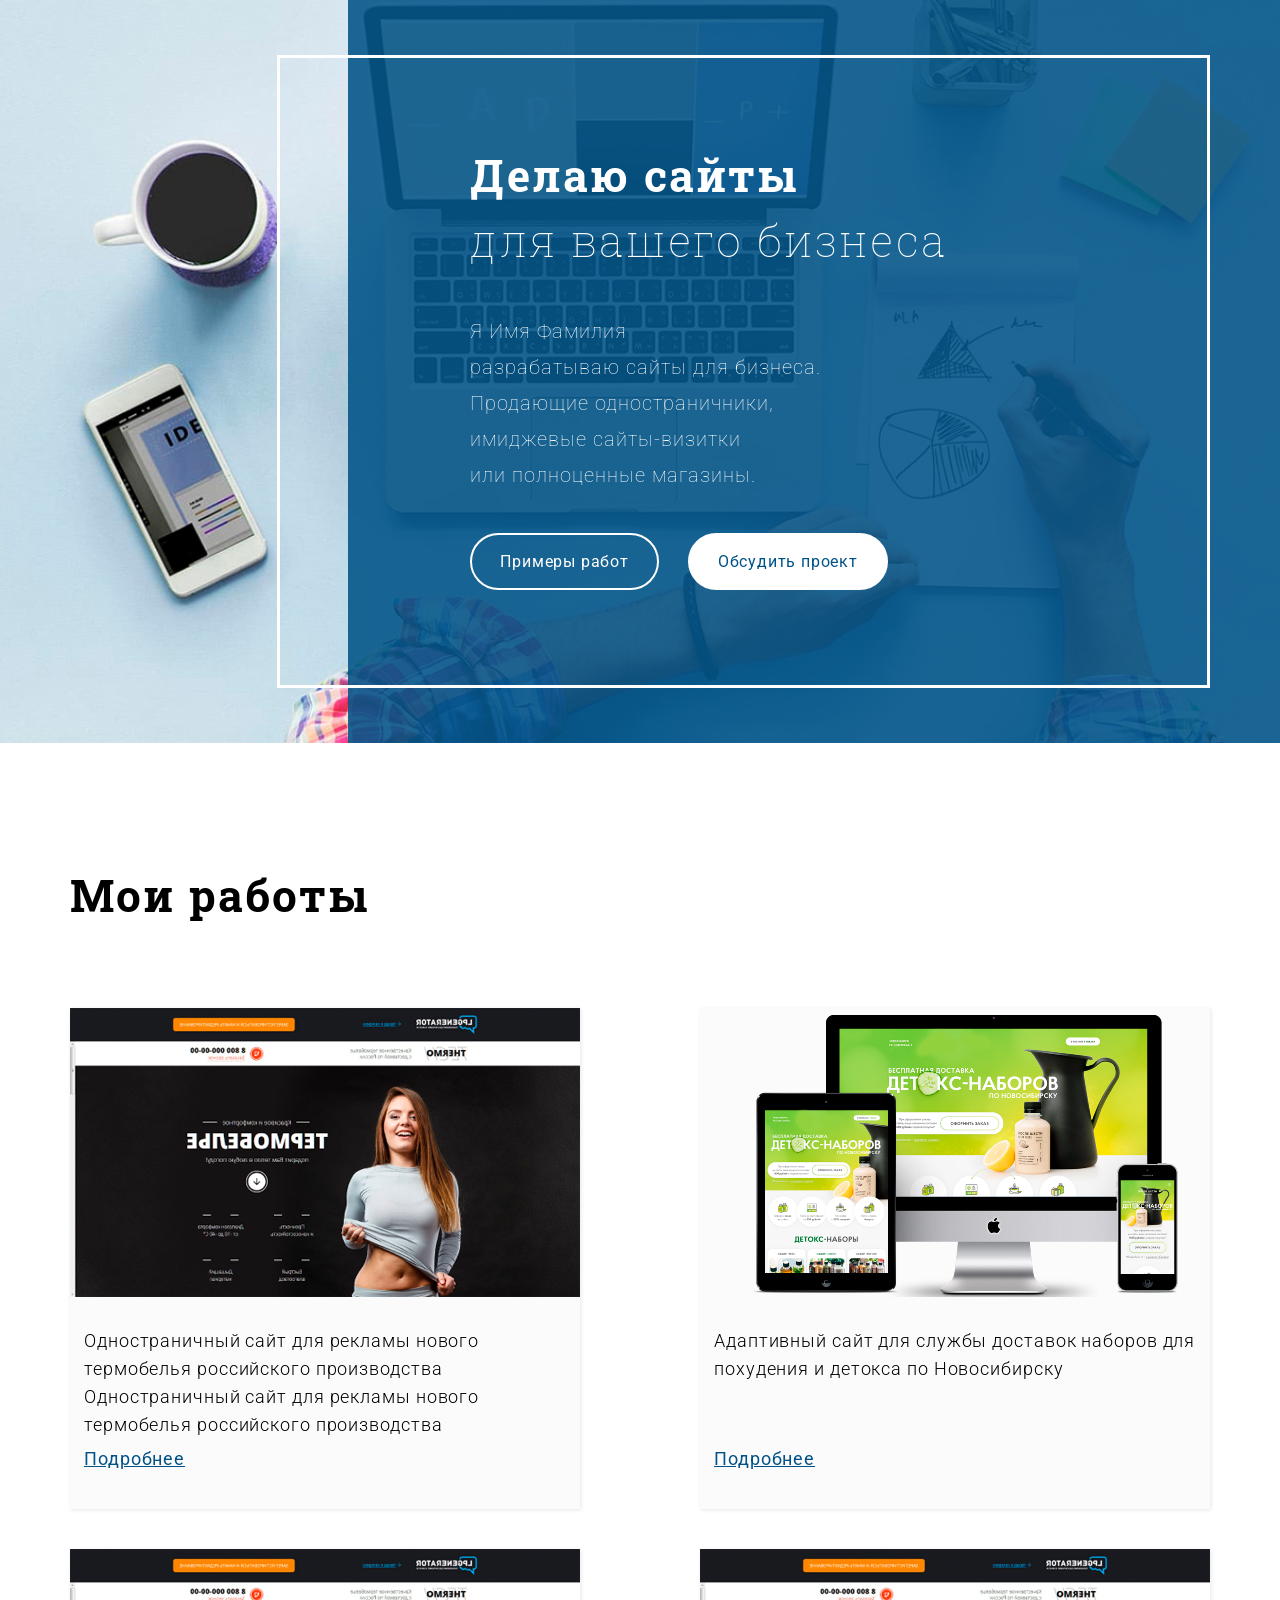
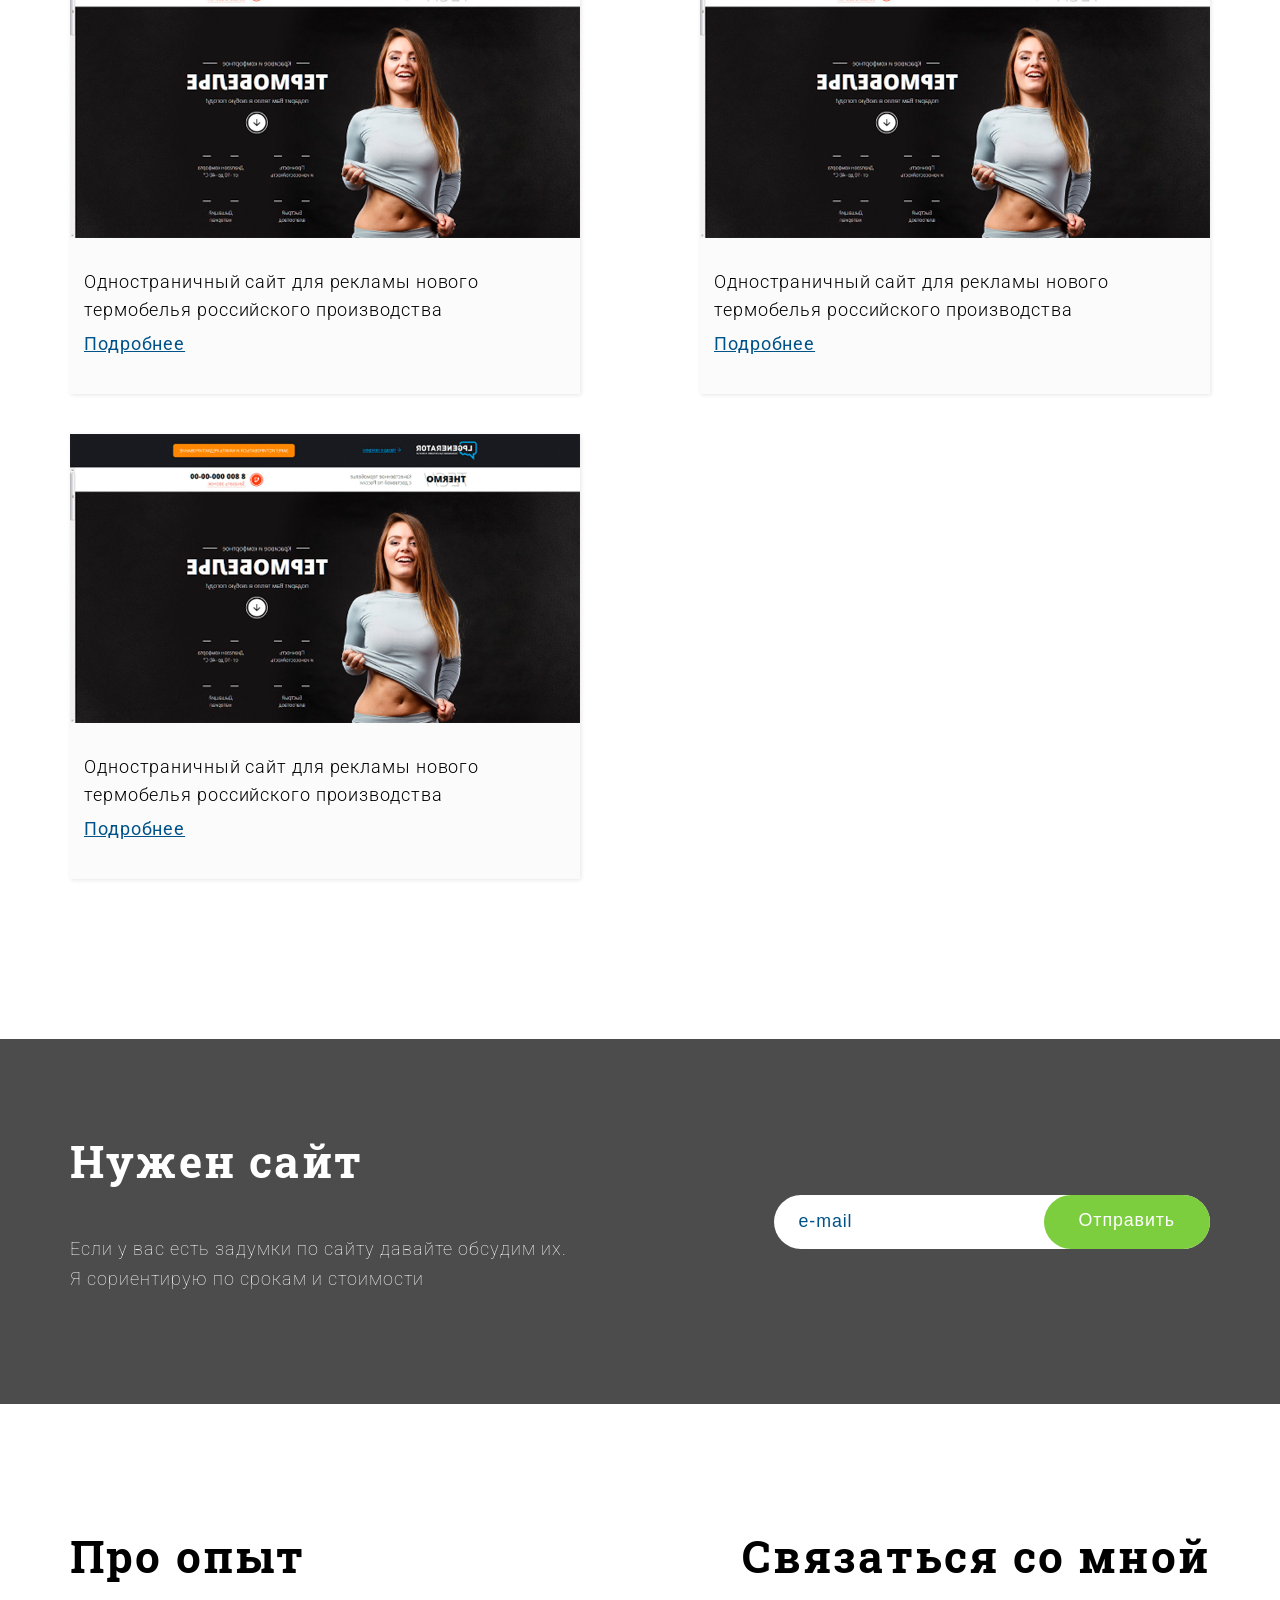
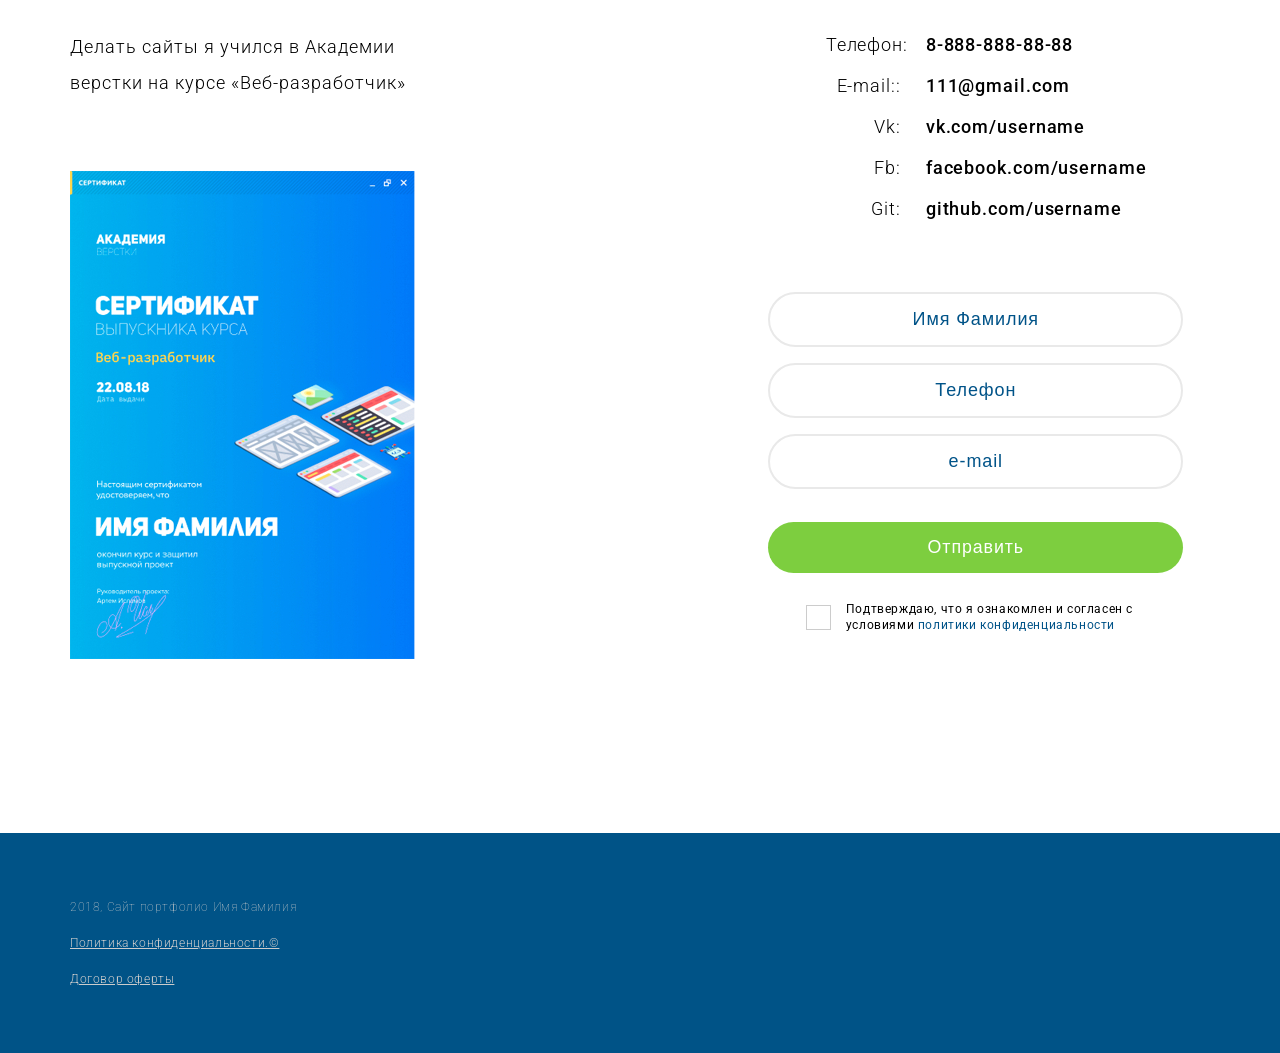
==== index.html @ 088d521b "The first site in 3 days" ====
<!DOCTYPE html>
<html lang="ru">
<head>
	  <!-- Важная техническая информация для браузера -->
		<meta charset="utf-8">
		<meta http-equiv="X-UA-Compatible" content="IE=edge">
		<meta name="viewport" content="width=device-width, initial-scale=1">

		<!-- Информация об Авторе и описание проекта -->
		<meta name="description" content="Портфолио">
		<meta name="author" content="Василий Гуковский">

		<!-- Иконка, которая будет на вкладке в браузере -->
		<link rel="icon" href="/favicon.ico">
		<!-- Заголовок на вкладке в браузере -->
		<title>Портфолио - Василий Гуковский</title>

		<!-- Подключаем наш файл со стилями, который находится в папке css-->
		<link href="https://fonts.googleapis.com/css?family=Roboto+Slab:400,700|Roboto:100,300,400,500&amp;subset=cyrillic" rel="stylesheet">
		<link rel="stylesheet" href="css/reset.css">
		<link rel="stylesheet" href="css/style.css">
</head>

<body>
 <!-- Тут будет cодержимое будущего сайта -->
	<header class="header">
		<div class="row">
			<div class="container">
				<div class="header-text">
					<h1 class="block-title">
						Делаю сайты <span>для вашего бизнеса</span>
					</h1>
					<p class="block-descr header-descr">
						<span>Я Имя Фамилия</span>
						<span>разрабатываю сайты для бизнеса.</span> 
						<span>Продающие одностраничники,</span>
						<span>имиджевые сайты-визитки</span>
						<span>или полноценные магазины.</span>
					</p>
					<a href="#" class="header-button">Примеры работ</a>
					<a href="#" class="header-button header-button_o">Обсудить проект</a>
				</div>
			</div>
		</div>
	</header>

	<section class="works">
		<div class="row">
			<div class="container">
				<h2 class="block-title">Мои работы</h2>
				<div class="works-items">

					<div class="work-item">
						<div class="work-img">
							<img src="img/works/work-img-01.jpg" alt="work-1">
						</div>
						<div class="work-text">
							<p class="work-descr">
								Одностраничный сайт для рекламы нового термобелья российского производства Одностраничный сайт для рекламы нового термобелья российского производства
							</p>
							<a href="#" class="work-link">Подробнее</a>
						</div>
					</div>
					<!-- /.work-item -->

					<div class="work-item">
						<div class="work-img">
							<img src="img/works/work-img-02.jpg" alt="work-2">
						</div>
						<div class="work-text">
							<p class="work-descr">
								Адаптивный сайт для службы доставок наборов для похудения и детокса по Новосибирску
							</p>	
							<a href="#" class="work-link">Подробнее</a>
						</div>
					</div>
					<!-- /.work-item -->

					<div class="work-item">
						<div class="work-img">
							<img src="img/works/work-img-01.jpg" alt="work-1">
						</div>
						<div class="work-text">
							<p class="work-descr">
								Одностраничный сайт для рекламы нового термобелья российского производства
							</p>
							<a href="#" class="work-link">Подробнее</a>
						</div>
					</div>
					<!-- /.work-item -->

					<div class="work-item">
						<div class="work-img">
							<img src="img/works/work-img-01.jpg" alt="work-1">
						</div>
						<div class="work-text">
							<p class="work-descr">
								Одностраничный сайт для рекламы нового термобелья российского производства
							</p>
							<a href="#" class="work-link">Подробнее</a>
						</div>
					</div>
					<!-- /.work-item -->

					<div class="work-item">
						<div class="work-img">
							<img src="img/works/work-img-01.jpg" alt="work-1">
						</div>
						<div class="work-text">
							<p class="work-descr">
								Одностраничный сайт для рекламы нового термобелья российского производства
							</p>
							<a href="#" class="work-link">Подробнее</a>
						</div>
					</div>
					<!-- /.work-item -->
				</div>
			</div>
		</div>
	</section>

	<section class="action">
		<div class="row">
			<div class="container">
				<div class="action-container">
					<div class="action-text">
						<h2 class="block-title">
							Нужен сайт
						</h2>
						<p class="block-descr action-descr">
							Если у вас есть задумки по сайту давайте обсудим их. Я сориентирую по срокам и стоимости 
						</p>
					</div>
					<form action="#" class="action-form">
						<input type="text" class="action-input" placeholder="e-mail">
						<input type="submit" class="action-submit" value="Отправить">
					</form>
				</div>
			</div>
		</div>
	</section>

	<section class="about">
		<div class="row">
			<div class="container">
				<div class="about-container">

					<div class="about-experience">
						<h2 class="block-title">
							Про опыт
						</h2>
						<p class="block-descr about-descr">
							Делать сайты я учился в Академии верстки на курсе «Веб-разработчик»
						</p>
						<img src="img/certificate.jpg" class="about-img" alt="about">
					</div>

					<div class="about-text">
						<h2 class="block-title">
							Связаться со мной
						</h2>
						<div class="about-contacts">
							
							<div class="contacts-item">
								<div class="contact-name">Телефон:</div>
								<div class="contact-value">
									<a href="tel:8-888-888-88-88" class="contact-link" target="_blank">8-888-888-88-88</a>
								</div>
							</div>

							<div class="contacts-item">
								<div class="contact-name">E-mail::</div>
								<div class="contact-value">
									<a href="mailto:111@gmail.com" class="contact-link" target="_blank">111@gmail.com</a>
								</div>
								</div>
							
							<div class="contacts-item">
								<div class="contact-name">Vk:</div>
								<div class="contact-value">
									<a href="vk.com/username" class="contact-link" target="_blank">vk.com/username</a>
								</div>
								</div>
							

							<div class="contacts-item">
								<div class="contact-name">Fb:</div>
								<div class="contact-value">
									<a href="facebook.com/username" class="contact-link" target="_blank">facebook.com/username</a>
								</div>
							</div>
							

							<div class="contacts-item">
								<div class="contact-name">Git:</div>
								<div class="contact-value">
									<a href="github.com/username" class="contact-link" target="_blank">github.com/username</a>
								</div>
							</div>
						</div>
							
						
						<form action="#" class="about-form">
							<input type="text" class="about-input" placeholder="Имя Фамилия">
							<input type="text" class="about-input" placeholder="Телефон">
							<input type="email" class="about-input" placeholder="e-mail">
							<input type="submit" class="about-submit" value="Отправить">

							<div class="form-check">
								
								<input type="checkbox" id="checkbox-id" class="about-input-checkbox">
								<label for="checkbox-id"></label>
								<p class="form-descr">
									Подтверждаю, что я ознакомлен и согласен с условиями <a href="#" class="form-link" target="_blank">политики конфиденциальности</a> 
								</p>
							</div>
						</form>
					</div>

				</div>
			</div>
		</div>
	</section>

	<footer class="footer">
		<div class="row">
			<div class="container">
				<div class="footer-text">
					<p class="footer-copyright">2018, Сайт портфолио Имя Фамилия</p>
						<a href="#" class="footer-link">Политика конфиденциальности.&copy;</a>
						<a href="#" class="footer-link">Договор оферты</a>
				</div>
			</div>
		</div>
	</footer>
</body>
</html>
---- css/style.css ----
body {
  -webkit-box-sizing: border-box;
  box-sizing: border-box;
  font-family: 'Roboto', sans-serif;
  font-size: 18px;
}

p,
span {
  font-weight: 100;
}

::-webkit-input-placeholder {
  color: #005388;
  opacity: 1;
}

:-ms-input-placeholder {
  color: #005388;
  opacity: 1;
}

::-ms-input-placeholder {
  color: #005388;
  opacity: 1;
}

::placeholder {
  color: #005388;
  opacity: 1;
}

/*GRID*/

.row {
  display: -webkit-box;
  display: -ms-flexbox;
  display: flex;
  -webkit-box-pack: center;
  -ms-flex-pack: center;
  justify-content: center;
}

.container {
  display: -webkit-box;
  display: -ms-flexbox;
  display: flex;
  -webkit-box-orient: vertical;
  -webkit-box-direction: normal;
  -ms-flex-direction: column;
  flex-direction: column;
  width: 100%;
  max-width: 1170px;
  padding: 0 15px;
  z-index: 2;
}

/*General*/

.block-title {
  font-family: "Roboto Slab";
  font-size: 44px;
  font-weight: 700;
  line-height: 65px;
  letter-spacing: 2.2px;
  padding: 0 0 20px 0;
}

.block-title span,
.block-descr span {
  display: block;
}

.block-descr {
  font-size: 20px;
  line-height: 36px;
  letter-spacing: 1px;
  padding: 20px 0;
}

/*Header*/

.header {
  background: url("../img/bg-image.jpg") top center no-repeat;
  background-size: cover;
  padding: 55px 0;
  position: relative;
}

.header::before {
  content: '';
  display: block;
  position: absolute;
  top: 0;
  left: 50%;
  height: 100%;
  width: calc(50% + 292px);
  background: rgba(0, 84, 136, 0.88);
  margin-left: -292px;
  z-index: 1;
}

.header-text {
  color: #fff;
  margin-left: auto;
  padding: 85px 260px 95px 190px;
  border: 3px solid #ffffff;
}

.header-descr {
  width: 100%;
  max-width: 400px;
}

.header-button {
  display: inline-block;
  font-size: 16px;
  font-weight: 400;
  letter-spacing: 0.8px;
  color: #fff;
  text-decoration: none;
  border: 2px solid #fff;
  padding: 17px 28px;
  border-radius: 30px;
  margin: 20px 25px 0 0;
}

.header-button_o,
.header-button:hover {
  background: #fff;
  color: #005388;
}

.header-button_o:hover {
  background: transparent;
  color: #fff;
}

/*Works*/

.works {
  padding: 120px 0;
}

.works-items {
  display: -webkit-box;
  display: -ms-flexbox;
  display: flex;
  -webkit-box-pack: justify;
  -ms-flex-pack: justify;
  justify-content: space-between;
  -ms-flex-wrap: wrap;
  flex-wrap: wrap;
  padding: 60px 0 0 0;
}

.work-item {
  display: -webkit-box;
  display: -ms-flexbox;
  display: flex;
  -webkit-box-pack: justify;
  -ms-flex-pack: justify;
  justify-content: space-between;
  -webkit-box-orient: vertical;
  -webkit-box-direction: normal;
  -ms-flex-direction: column;
  flex-direction: column;
  width: 100%;
  max-width: 510px;
  margin: 0 0 40px 0;
  -webkit-box-shadow: 1px 1px 4px rgba(0, 0, 0, 0.1);
  box-shadow: 1px 1px 4px rgba(0, 0, 0, 0.1);
  background-color: #fcfbfb;
}

.work-img {
  display: -webkit-box;
  display: -ms-flexbox;
  display: flex;
  -webkit-box-pack: center;
  -ms-flex-pack: center;
  justify-content: center;
  -webkit-box-align: center;
  -ms-flex-align: center;
  align-items: center;
}

.work-text {
  padding: 30px 14px;
  display: -webkit-box;
  display: -ms-flexbox;
  display: flex;
  -webkit-box-flex: 1;
  -ms-flex-positive: 1;
  flex-grow: 1;
  -webkit-box-orient: vertical;
  -webkit-box-direction: normal;
  -ms-flex-direction: column;
  flex-direction: column;
  -webkit-box-pack: justify;
  -ms-flex-pack: justify;
  justify-content: space-between;
  letter-spacing: 0.9px;
}

.work-descr {
  font-size: 18px;
  font-weight: 300;
  line-height: 28px;
}

.work-link {
  color: #005388;
  font-size: 18px;
  font-weight: 400;
  line-height: 40px;
  letter-spacing: 0.9px;
}

/*Action*/

.action {
  padding: 90px 0;
  color: #fff;
  background-color: #4c4c4c;
}

.action-container {
  display: -webkit-box;
  display: -ms-flexbox;
  display: flex;
  -webkit-box-pack: justify;
  -ms-flex-pack: justify;
  justify-content: space-between;
  -webkit-box-align: center;
  -ms-flex-align: center;
  align-items: center;
  -ms-flex-wrap: wrap;
  flex-wrap: wrap;
}

.action-descr {
  max-width: 505px;
  font-size: 18px;
  line-height: 30px;
}

.action-form {
  background: #fff;
  border-radius: 40px;
  padding-left: 23px;
}

.action-input {
  border: none;
  color: #005388;
  letter-spacing: 0.9px;
  padding-right: 10px;
}

.action-input:focus,
.action-submit:focus {
  outline: none;
}

.action-submit {
  background-color: #7dce3f;
  color: #fff;
  font-weight: 400;
  letter-spacing: 0.9px;
  border: none;
  padding: 15px 35px 18px 35px;
  border-radius: 30px;
  cursor: pointer;
}

/*About*/

.about {
  padding: 120px 0;
}

.about-container {
  display: -webkit-box;
  display: -ms-flexbox;
  display: flex;
  -webkit-box-pack: justify;
  -ms-flex-pack: justify;
  justify-content: space-between;
  -ms-flex-wrap: wrap;
  flex-wrap: wrap;
}

.about-experience {
  width: 600px;
}

.about-descr {
  max-width: 340px;
  font-weight: 300;
  font-size: 18px;
}

.about-img {
  width: 100%;
  max-width: 345px;
  padding: 50px 0;
}

.about-contacts {
  padding: 20px 0 0 0;
}

.contacts-item {
  display: -webkit-box;
  display: -ms-flexbox;
  display: flex;
  -webkit-box-pack: center;
  -ms-flex-pack: center;
  justify-content: center;
  -webkit-box-align: center;
  -ms-flex-align: center;
  align-items: center;
  padding: 0 0 10px 0;
}

.contact-name {
  width: 100px;
  text-align: right;
  padding-right: 25px;
  color: #000;
  font-size: 18px;
  font-weight: 300;
  line-height: 31px;
  letter-spacing: 0.9px;
}

.contact-value {
  width: 200px;
  font-size: 18px;
  font-weight: 500;
  line-height: 31px;
  letter-spacing: 0.9px;
}

.contact-link {
  color: #000;
  text-decoration: none;
}

.contact-link:hover {
  text-decoration: underline;
}

.about-form {
  display: -webkit-box;
  display: -ms-flexbox;
  display: flex;
  -webkit-box-align: center;
  -ms-flex-align: center;
  align-items: center;
  -webkit-box-orient: vertical;
  -webkit-box-direction: normal;
  -ms-flex-direction: column;
  flex-direction: column;
  padding-top: 50px;
}

.about-input {
  width: 100%;
  max-width: 415px;
  text-align: center;
  color: #818181;
  font-size: 18px;
  font-weight: 400;
  letter-spacing: 0.9px;
  padding: 15px 0;
  border-radius: 30px;
  border: 2px solid #e9e9e9;
  margin: 8px 0;
}

.about-input:focus,
.about-submit:focus {
  outline: none;
}

.about-submit {
  width: 100%;
  max-width: 415px;
  text-align: center;
  background-color: #7dce3f;
  border: none;
  border-radius: 30px;
  padding: 15px 0;
  margin-top: 25px;
  color: #fff;
  font-weight: 500;
  letter-spacing: 0.9px;
}

.form-check {
  display: -webkit-box;
  display: -ms-flexbox;
  display: flex;
  -webkit-box-pack: center;
  -ms-flex-pack: center;
  justify-content: center;
  -webkit-box-align: center;
  -ms-flex-align: center;
  align-items: center;
  padding-top: 28px;
}

#checkbox-id {
  display: none;
}

#checkbox-id + label {
  display: block;
  width: 25px;
  height: 25px;
  margin-right: 15px;
  border: 1px solid #ccc;
}

#checkbox-id + label:before {
  content: url("../img/checkbox.png");
  font-size: 20px;
}

#checkbox-id:not(:checked) + label:before {
  display: none;
}

.form-descr {
  width: 300px;
  font-size: 12px;
  font-weight: 400;
  line-height: 16px;
  letter-spacing: 0.6px;
}

.form-link {
  color: #005388;
  text-decoration: none;
}

/*Footer*/

.footer {
  width: 100%;
  background: #005387;
  padding: 56px 0;
}

.footer-text {
  display: -webkit-box;
  display: -ms-flexbox;
  display: flex;
  -webkit-box-orient: vertical;
  -webkit-box-direction: normal;
  -ms-flex-direction: column;
  flex-direction: column;
  color: #cccccc;
  font-family: Roboto;
  font-size: 12px;
  font-weight: 300;
  line-height: 36px;
  letter-spacing: 0.6px;
  margin-right: auto;
}

.footer-link {
  color: #cccccc;
  line-height: 36px;
  text-decoration: underline;
}

/*MEDIA*/

@media screen and (max-width: 1024px) {
  /*General*/

  .container {
    -webkit-box-align: center;
    -ms-flex-align: center;
    align-items: center;
  }

  /*Header*/

  .header-text {
    padding: 85px 140px;
  }

  /*Works*/

  .works {
    padding: 50px 0;
  }

  .works-items {
    -webkit-box-pack: center;
    -ms-flex-pack: center;
    justify-content: center;
    padding: 30px 0 0 0;
  }

  /*Action*/

  .action {
    padding: 50px 0;
  }

  .action-container {
    -webkit-box-pack: center;
    -ms-flex-pack: center;
    justify-content: center;
    -webkit-box-orient: vertical;
    -webkit-box-direction: normal;
    -ms-flex-direction: column;
    flex-direction: column;
  }

  .action-text {
    text-align: center;
  }

  .action-descr {
    padding: 0 0 40px 0;
  }

  /*About*/

  .about {
    padding: 60px 0;
  }

  .about-container {
    -webkit-box-pack: center;
    -ms-flex-pack: center;
    justify-content: center;
  }

  .about-experience,
  .about-descr {
    text-align: center;
    max-width: none;
  }

  /*Footer*/

  .footer-text {
    margin: 0 auto;
    text-align: center;
  }
}

@media screen and (max-width: 768px) {
  /*Header*/

  .header-text {
    padding: 20px;
    border: none;
    margin: auto;
  }

  /*About*/

  .about-experience {
    width: auto;
  }

  .about-text {
    text-align: center;
  }
}

@media screen and (max-width: 450px) {
  /*General*/

  .block-title {
    font-size: 36px;
    line-height: 50px;
  }

  .block-descr {
    font-size: 16px;
  }

  /*Header*/

  .header {
    padding: 20px 0;
  }

  .header-text {
    padding: 0;
  }

  /*Action*/

  .action-form {
    background-color: transparent;
    display: -webkit-box;
    display: -ms-flexbox;
    display: flex;
    -webkit-box-orient: vertical;
    -webkit-box-direction: normal;
    -ms-flex-direction: column;
    flex-direction: column;
    padding: 0;
  }

  .action-input {
    text-align: center;
    padding: 15px 0 18px 0;
    margin: 0 0 20px 0;
  }

  .action-submit {
    padding: 15px 75px 18px 75px;
  }

  /*About*/

  .about-input,
  .about-submit {
    max-width: 80%;
  }

  .form-descr {
    width: 150px;
    text-align: left;
  }

  .contact-name,
  .contact-value {
    font-size: 16px;
  }

  .about-img {
    max-width: 80%;
  }
}
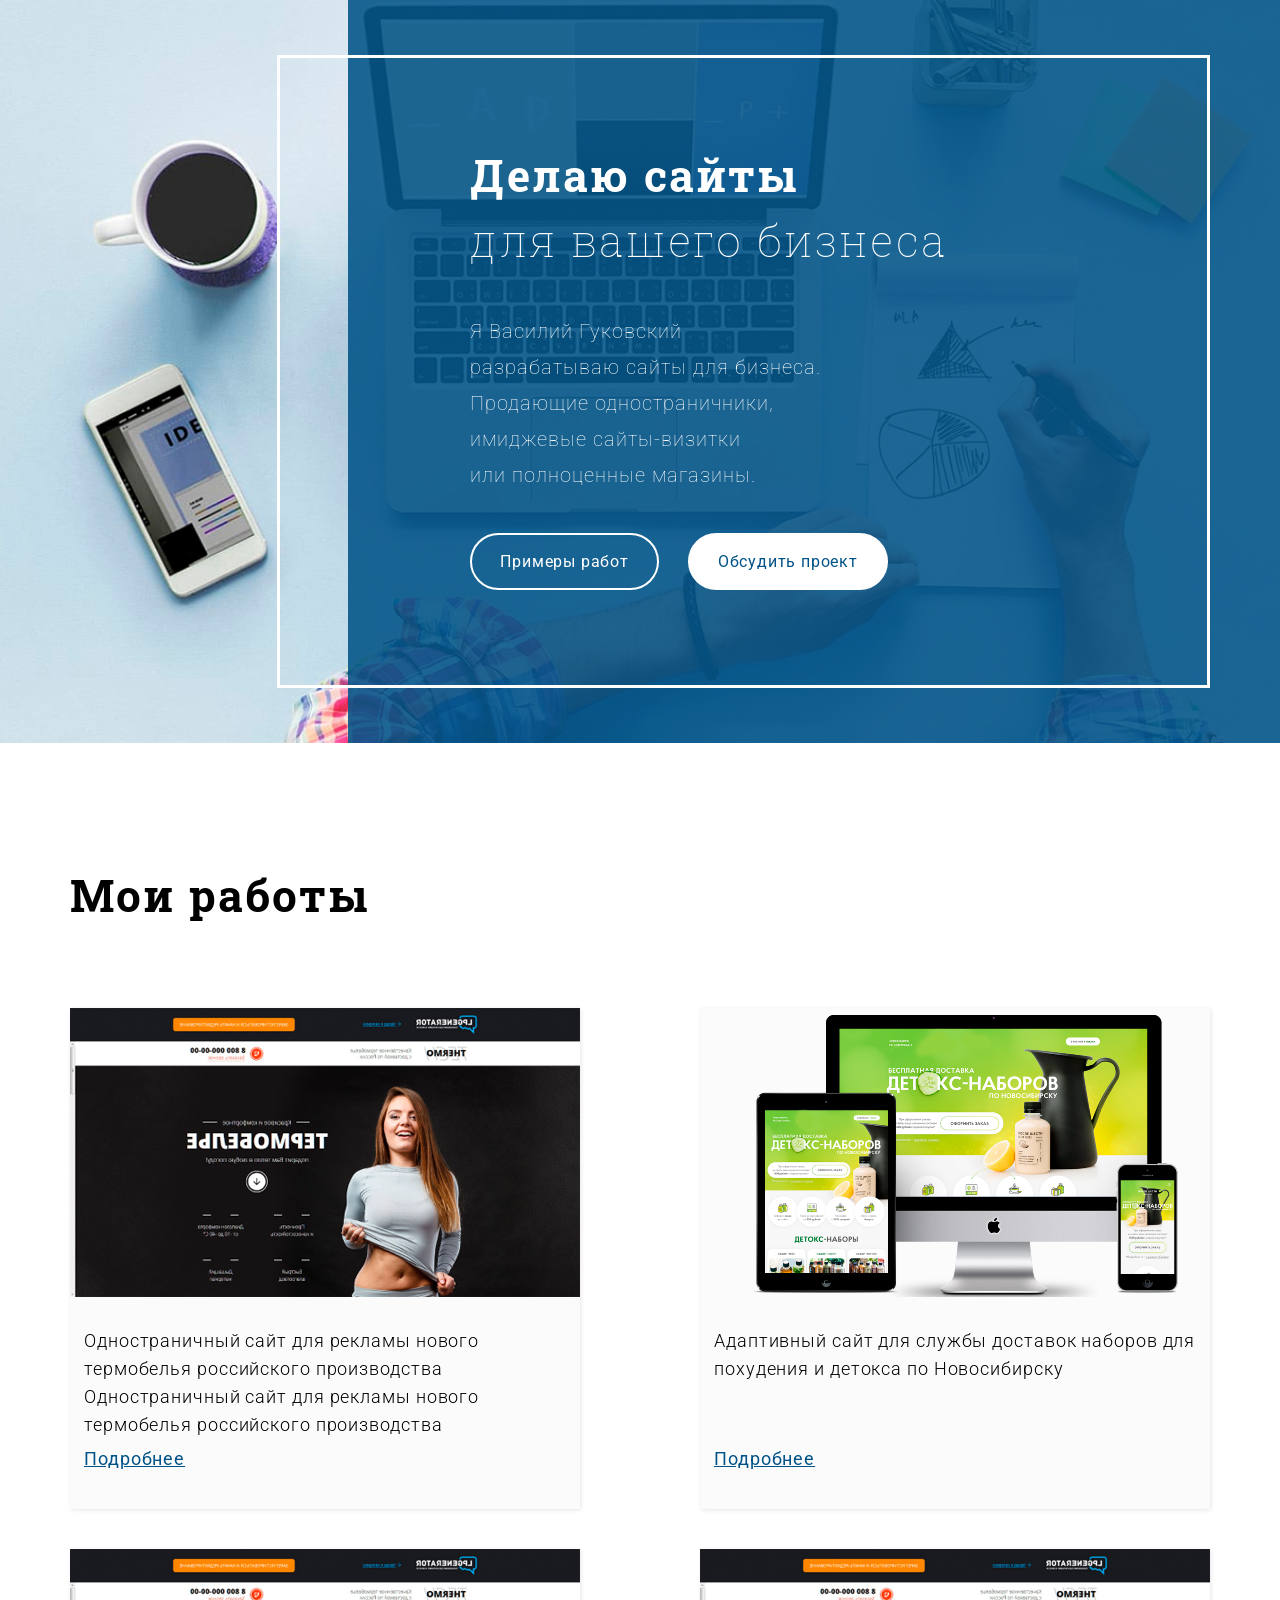
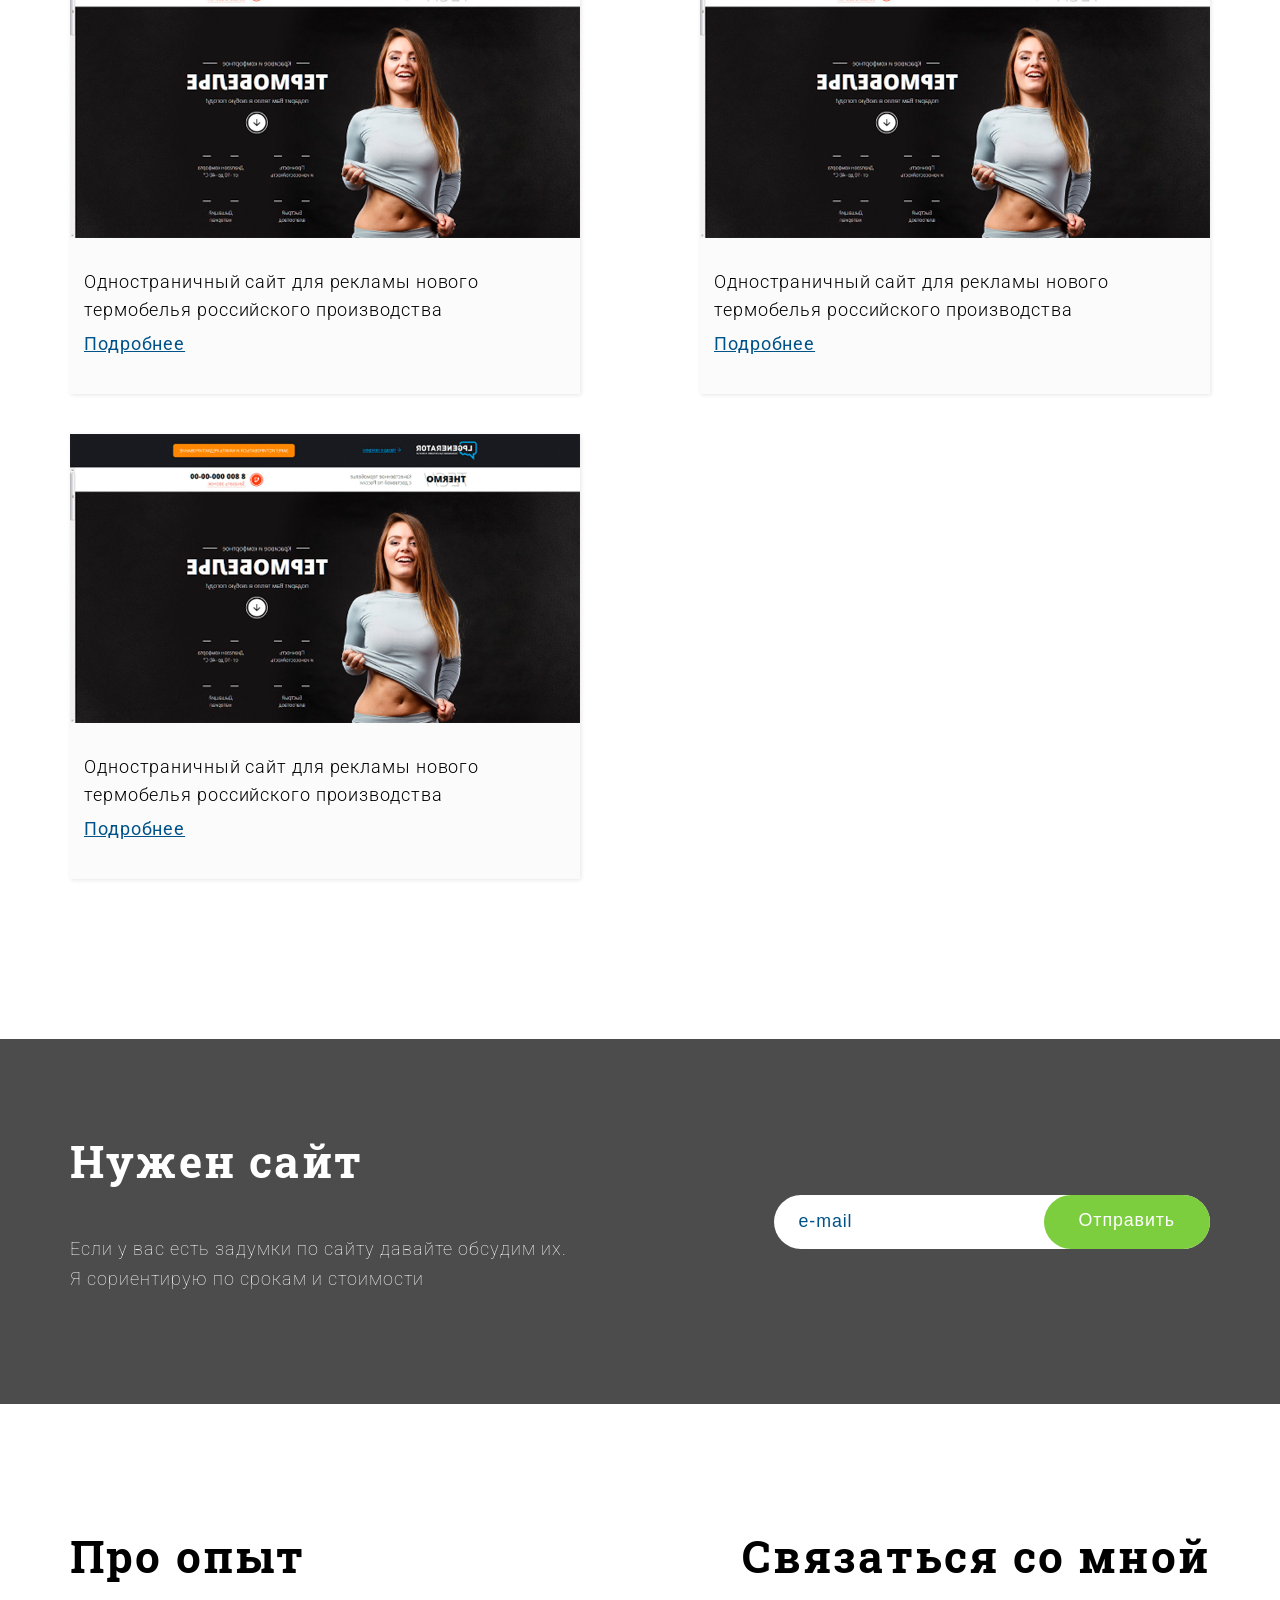
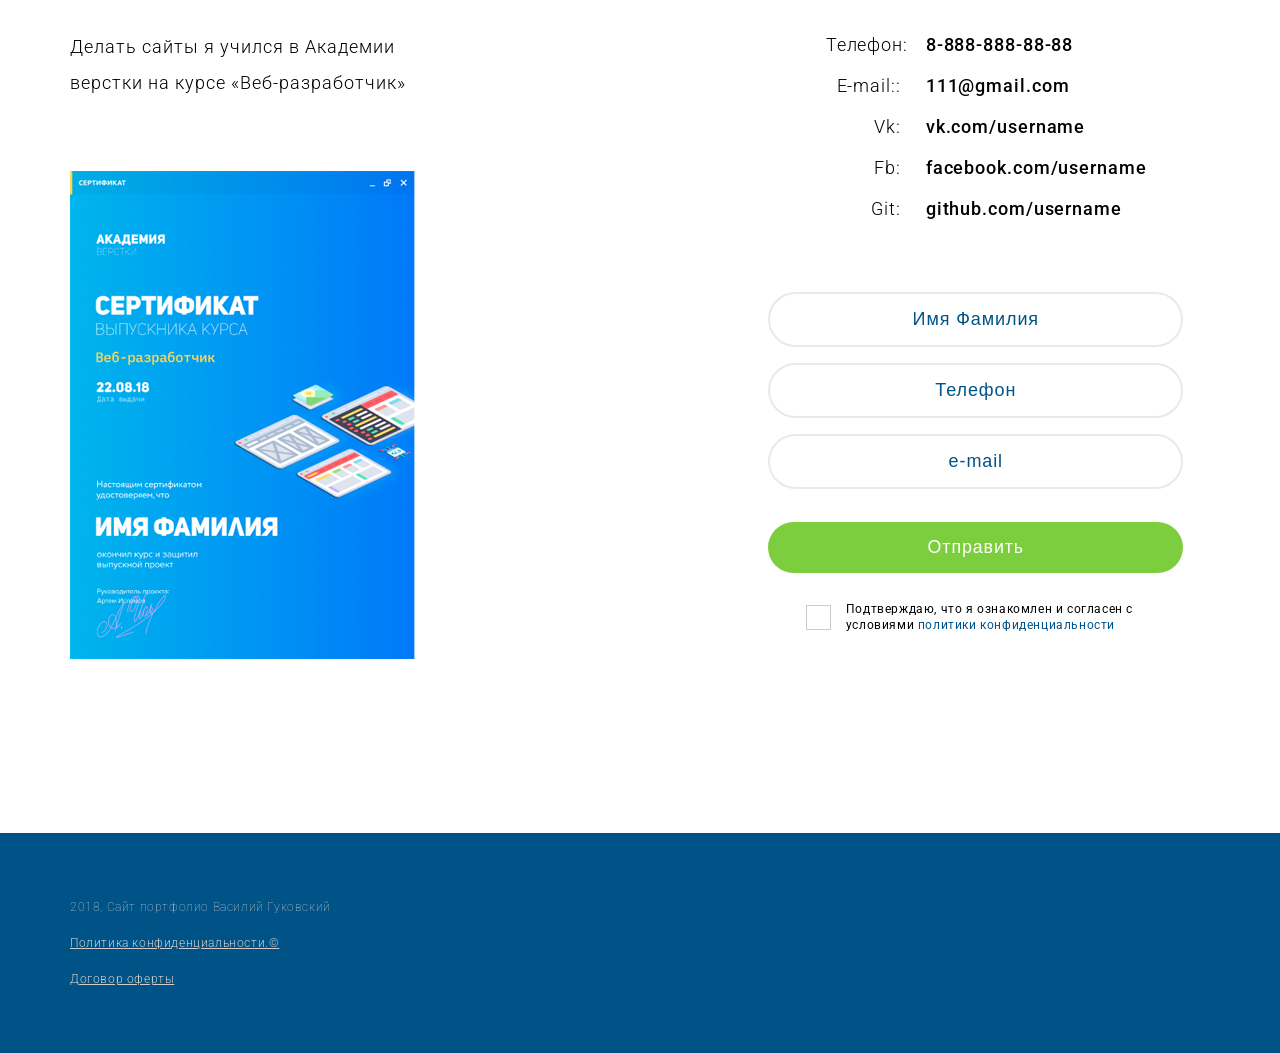
==== commit 83ddd956: "The first site in 3 days" ====
--- a/index.html
+++ b/index.html
@@ -31,7 +31,7 @@
 						Делаю сайты <span>для вашего бизнеса</span>
 					</h1>
 					<p class="block-descr header-descr">
-						<span>Я Имя Фамилия</span>
+						<span>Я Василий Гуковский</span>
 						<span>разрабатываю сайты для бизнеса.</span> 
 						<span>Продающие одностраничники,</span>
 						<span>имиджевые сайты-визитки</span>
@@ -226,7 +226,7 @@
 		<div class="row">
 			<div class="container">
 				<div class="footer-text">
-					<p class="footer-copyright">2018, Сайт портфолио Имя Фамилия</p>
+					<p class="footer-copyright">2018, Сайт портфолио Василий Гуковский</p>
 						<a href="#" class="footer-link">Политика конфиденциальности.&copy;</a>
 						<a href="#" class="footer-link">Договор оферты</a>
 				</div>
